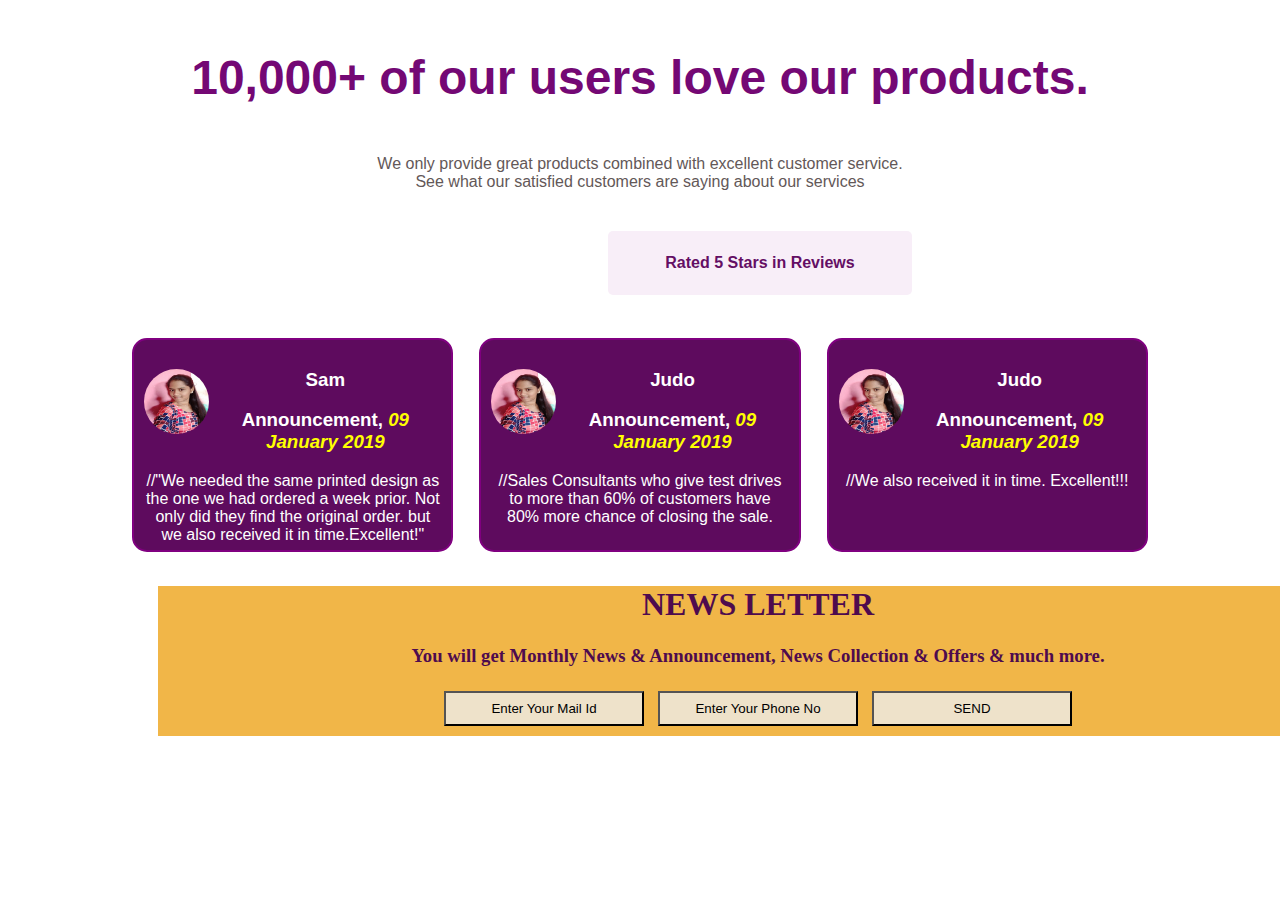
==== Templates/Assignment2.html @ 94398350 "First commit" ====
<!DOCTYPE html>
<html lang="en">
<head>
    <meta charset="UTF-8">
    <meta http-equiv="X-UA-Compatible" content="IE=edge">
    <meta name="viewport" content="width=device-width, initial-scale=1.0">
    <title>Document</title>
    <link rel="stylesheet" href="Assignment2.css">
</head>
<body>
    <div class="item1">
        <h1> 10,000+ of our users love our products.</h1>
         </div>
         <div class=" item2">
             We only provide great products combined 
             with excellent customer service. <br> See what our satisfied customers are saying about our services
            
            </div>
         <div class=" item3 "><h4 class=>Rated 5 Stars in Reviews</h4></div>

 <div class="f-container">
       
       
        <div class="fitem item4">
            <h3><img src="Priyanka Pic.jpg" alt="" height="65px" width="65px">Sam</h3>
            <h3>Announcement, <i >09 January 2019</i></h3>
            //"We needed the same printed design as the one we had ordered a week prior. Not only did they
            find the original order. but we also received it in time.Excellent!"
        </div>

        <div class="fitem item5">
            <h3><img src="Priyanka Pic.jpg" alt="" height="65px" width="65px">Judo</h3>
            <h3>Announcement, <i>09 January 2019</i></h3>
            //Sales Consultants who give test drives to more than
                60% of customers have 80% more chance of closing the sale.
            
        </div>
        <div class="fitem item6">
            <h3><img src="Priyanka Pic.jpg" alt="" height="65px" width="65px">Judo</h3>
            <h3>Announcement, <i>09 January 2019</i></h3>
            //We also received it in time. Excellent!!!
        </div>

    </div>
    <div class=" item7">
        <h1>NEWS LETTER</h1>
        <h3>You will get Monthly News & Announcement, News Collection & Offers & much more.</h3>
        <button class="button button1">Enter Your Mail Id</button>
        <button class="button button1">Enter Your Phone No</button>
        <button class="button button1">SEND</button>
    </div>

</body>
</html>
---- Templates/Assignment2.css ----
.f-container{
    display: flex;
    flex-direction: row;
    justify-content: center;
    background-color: white;
    height:240px;
    
}
.fitem{
    background-color: rgb(94, 11, 94);
    border: 2px solid purple;
    border-radius: 15px;
    padding: 10px;
    margin : 13px ;
    width: 220px;
    height: 190px;
    color: white;
    flex-grow: 0.17;
    font-family: 'Franklin Gothic Medium', 'Arial Narrow', Arial, sans-serif;
    text-align: center;
    
}
.item1{
   margin: 50px;
    text-align: center;
    color: rgb(116, 8, 116);
    font-size: x-large;
    font-family: 'Franklin Gothic Medium', 'Arial Narrow', Arial, sans-serif;
}
 
.item2{
    font-family: Arial, Helvetica, sans-serif;
    text-align: center;
    margin: 40px;
    color: rgb(99, 88, 88);
}

.item3{
    background-color: rgb(248, 238, 248);
    padding: 2px;
    text-align: center;
    border-radius: 5px;
    font-family: Arial, Helvetica, sans-serif;
    color: rgb(100, 14, 100);
    margin-bottom: 30px;
    margin-left: 600px;
    margin-top: 30px;
    height: 60px;
    width:300px;
}

.item7{
    text-align: center;
    background-color:rgb(241, 182, 72);
    height: 150px;
    width: 1200px;
    margin-left: 150px;
    color: rgb(78, 11, 78);

}
img {
    float: left;
    border-radius:35px;
  }
  i{
      color: yellow;
  }
  .button{
      color: black;
      height: 35px;
      width: 200px;
      margin: 5px;
      background-color: rgb(238, 226, 202);
  }
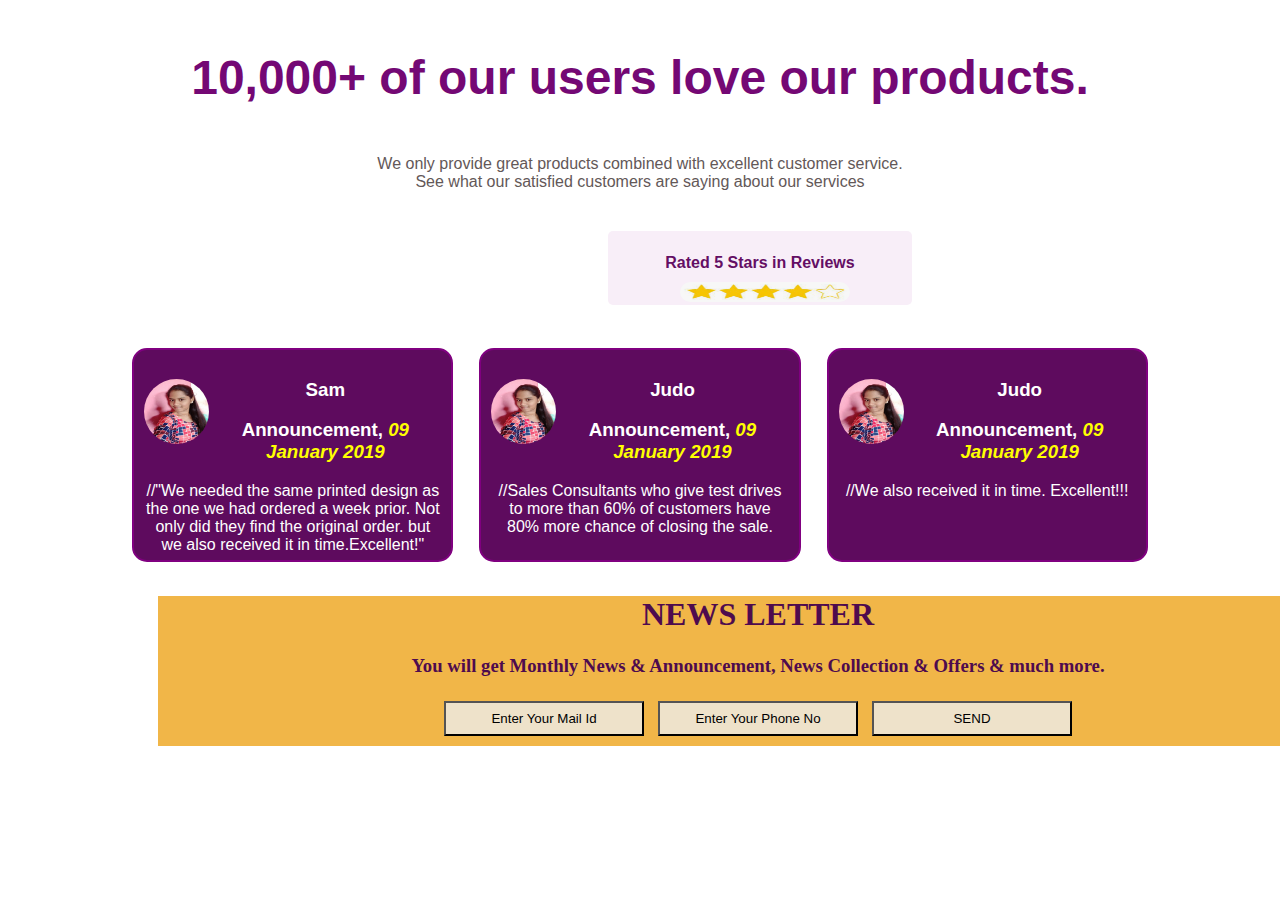
==== commit d8d7d4eb: "third commit" ====
--- a/Templates/Assignment2.html
+++ b/Templates/Assignment2.html
@@ -16,7 +16,10 @@
              with excellent customer service. <br> See what our satisfied customers are saying about our services
             
             </div>
-         <div class=" item3 "><h4 class=>Rated 5 Stars in Reviews</h4></div>
+         <div class=" item3 "><h4 class=>
+              Rated 5 Stars in Reviews<div class="stars"> <img src="Untitled.png" alt="" height="20px" width="170px" margin-left="50px"></div></div>
+            </h4>
+        </div> 
 
  <div class="f-container">
        
--- a/Templates/Assignment2.css
+++ b/Templates/Assignment2.css
@@ -45,8 +45,9 @@
     margin-bottom: 30px;
     margin-left: 600px;
     margin-top: 30px;
-    height: 60px;
+    height: 70px;
     width:300px;
+    
 }
 
 .item7{
@@ -71,4 +72,9 @@
       width: 200px;
       margin: 5px;
       background-color: rgb(238, 226, 202);
+  }
+  div.stars{
+      padding-top: 10px;
+      margin-left: 70px;
+
   }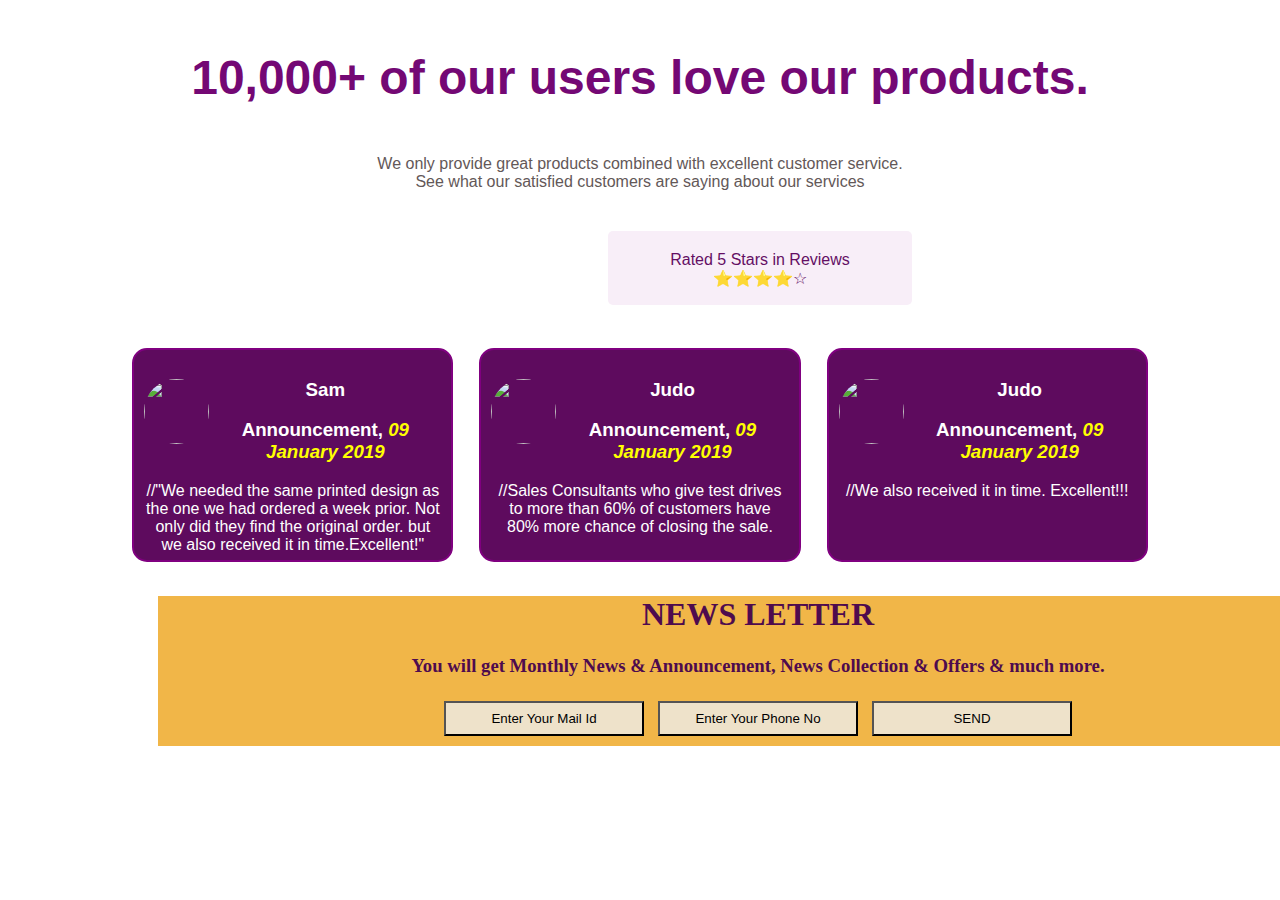
==== commit 0abeb000: "first commit" ====
--- a/Templates/Assignment2.html
+++ b/Templates/Assignment2.html
@@ -8,6 +8,7 @@
     <link rel="stylesheet" href="Assignment2.css">
 </head>
 <body>
+    <div class="parent">
     <div class="item1">
         <h1> 10,000+ of our users love our products.</h1>
          </div>
@@ -16,29 +17,32 @@
              with excellent customer service. <br> See what our satisfied customers are saying about our services
             
             </div>
-         <div class=" item3 "><h4 class=>
-              Rated 5 Stars in Reviews<div class="stars"> <img src="Untitled.png" alt="" height="20px" width="170px" margin-left="50px"></div></div>
-            </h4>
+         <div class=" item3 ">
+             <br>
+              Rated 5 Stars in Reviews
+              <br>
+              ⭐⭐⭐⭐☆
+            
         </div> 
 
  <div class="f-container">
        
        
-        <div class="fitem item4">
+        <div class="fitem">
             <h3><img src="Priyanka Pic.jpg" alt="" height="65px" width="65px">Sam</h3>
             <h3>Announcement, <i >09 January 2019</i></h3>
             //"We needed the same printed design as the one we had ordered a week prior. Not only did they
             find the original order. but we also received it in time.Excellent!"
         </div>
 
-        <div class="fitem item5">
+        <div class="fitem">
             <h3><img src="Priyanka Pic.jpg" alt="" height="65px" width="65px">Judo</h3>
             <h3>Announcement, <i>09 January 2019</i></h3>
             //Sales Consultants who give test drives to more than
                 60% of customers have 80% more chance of closing the sale.
             
         </div>
-        <div class="fitem item6">
+        <div class="fitem ">
             <h3><img src="Priyanka Pic.jpg" alt="" height="65px" width="65px">Judo</h3>
             <h3>Announcement, <i>09 January 2019</i></h3>
             //We also received it in time. Excellent!!!
@@ -52,6 +56,7 @@
         <button class="button button1">Enter Your Phone No</button>
         <button class="button button1">SEND</button>
     </div>
+</div>
 
 </body>
 </html>